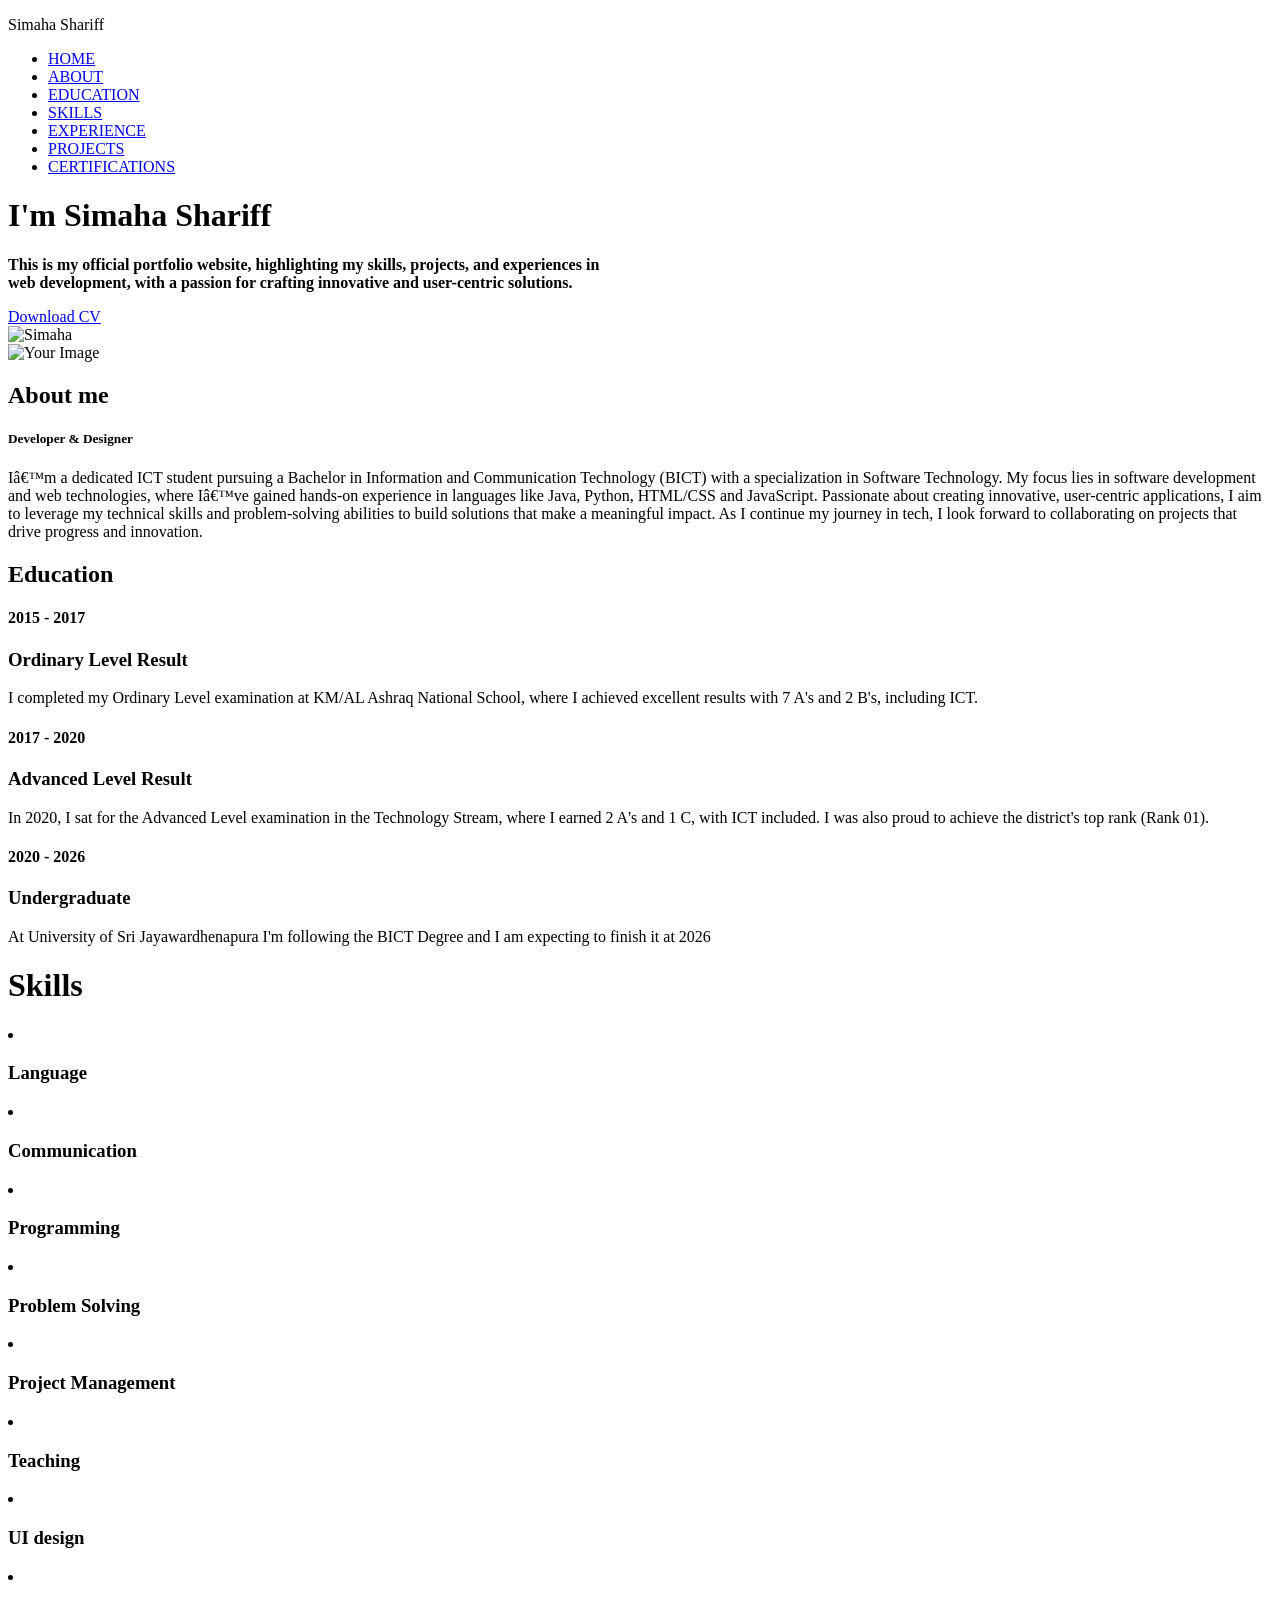
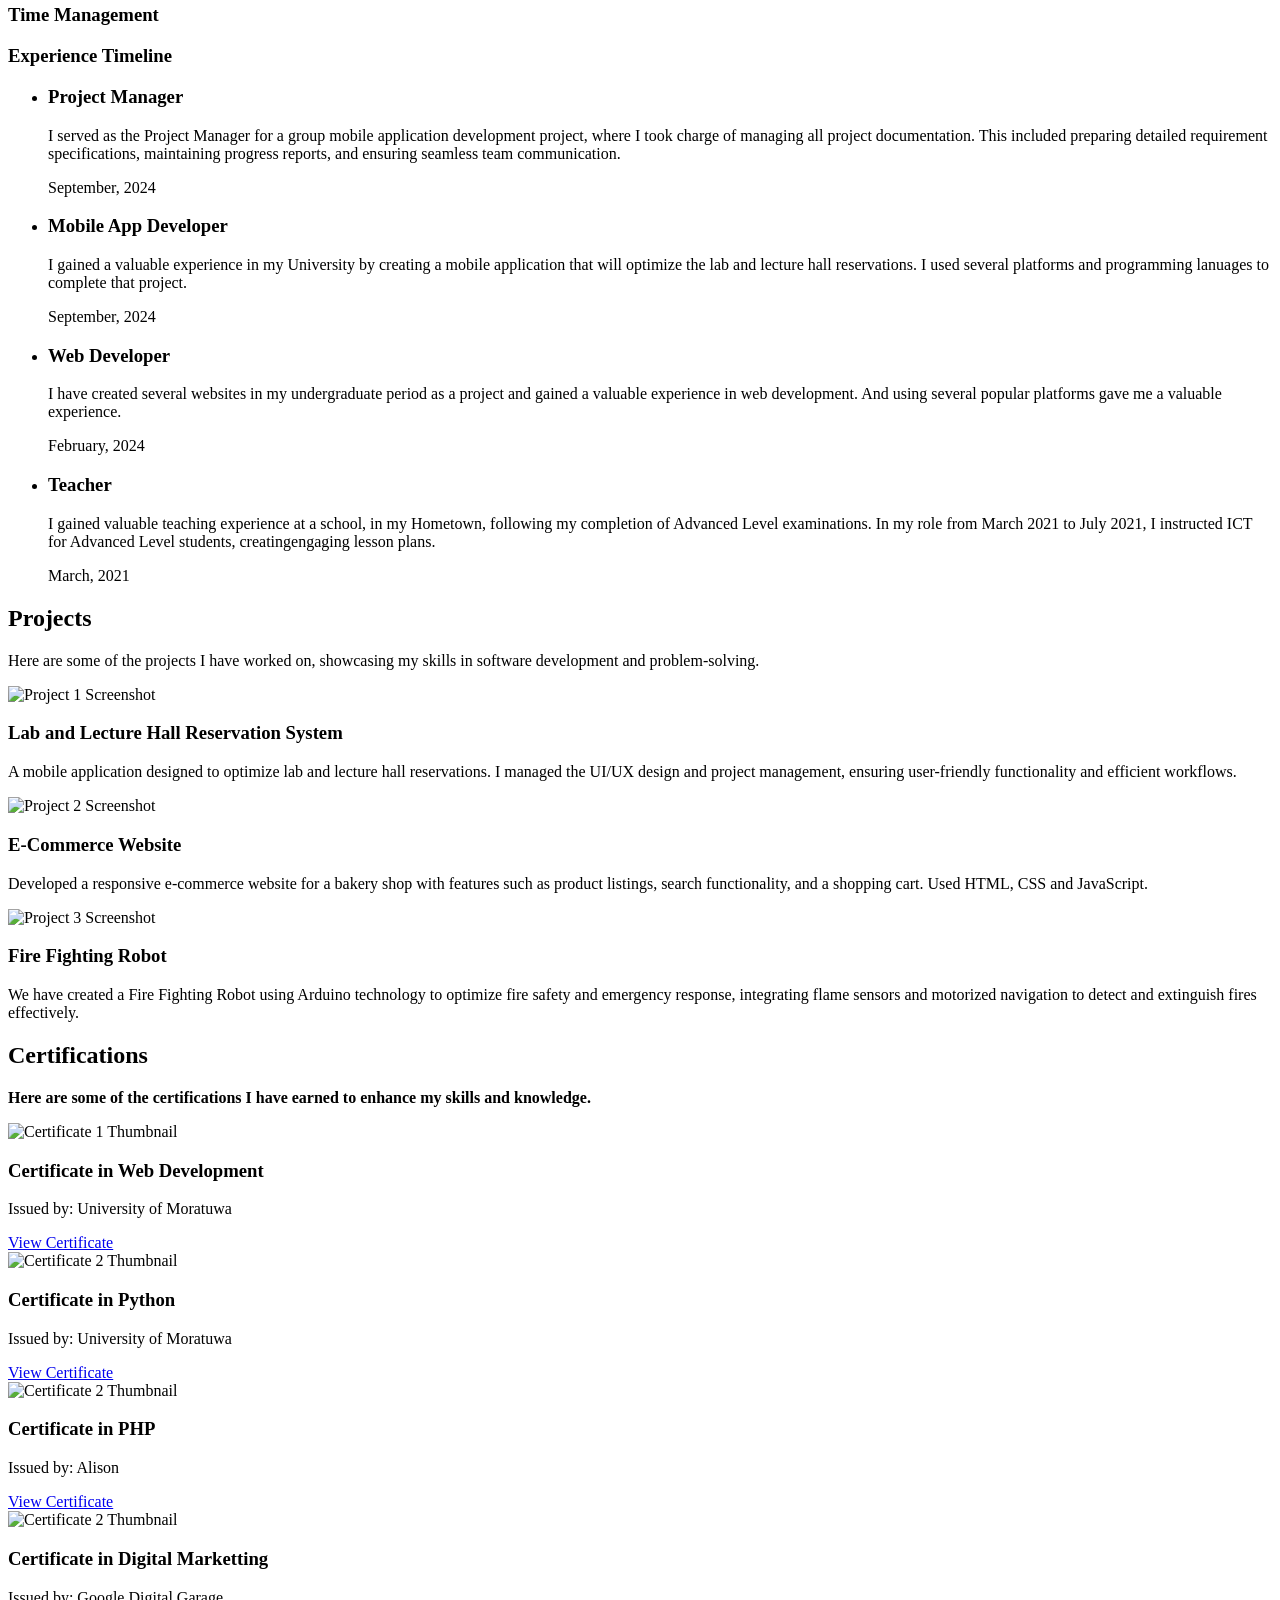
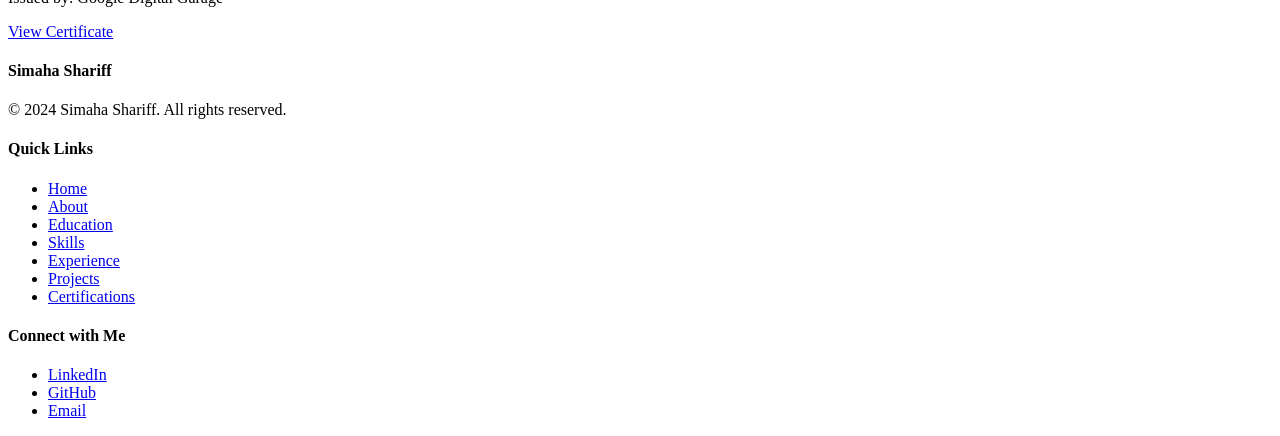
==== index.html @ a946b975 "Add files via upload" ====
<!DOCTYPE html>
<html lang="en">
    <head>
        <meta charset = "UTF-d">
        <meta http-equiv = "X-UA-Compatible" content = "IE=edge" >
        <meta name="viewport" content="width=device-width, Initial-scale=1.0">
        <title>Simaha Shariff</title>
        <link rel="stylesheet" href="simaha.css">

    </head>
    <body>
        <div class="hero" id="Home">
            <nav>
                <p>Simaha Shariff</p>
                <ul>
                    <li><a href="#Home">HOME</a></li>
                    <li><a href="#About">ABOUT</a></li>
                    <li><a href="#Education">EDUCATION</a></li>
                    <li><a href="#Skills">SKILLS</a></li>
                    <li><a href="#Experience">EXPERIENCE</a></li>
                    <li><a href="#Projects">PROJECTS</a></li>
                    <li><a href="#Certifications">CERTIFICATIONS</a></li>
                </ul> 
               
            </nav> 
            <div class="detel">
                <div class="text-content">
                    <h1>I'm Simaha <span>Shariff</span></h1>
                    <p><b>This is my official portfolio website, highlighting my skills, projects, and experiences in 
                        <br>web development, with a passion for crafting innovative and user-centric solutions.</b>
                    </p>
                    <a href="C:\Users\BSC\OneDrive\Desktop\ict21925\ict21925\Docs\CV.pdf" download class="butn">Download CV</a>
                </div>
                <img src="C:\Users\BSC\OneDrive\Desktop\ict21925\ict21925\Images\ME3.jpg" alt="Simaha" id="photo">
            </div>
        </div>

        <!--About section-->
        
        <div class="main" id="About">
            <div class="about-container">
                <div class="about-image">
                    <img src="C:\Users\BSC\OneDrive\Desktop\ict21925\ict21925\Images\me4.png" alt="Your Image">
                </div>
                <div class="main-text">
                    <h2>About me</h2>
                    <h5>Developer & Designer</h5>
                    <p>
                        I’m a dedicated ICT student pursuing a Bachelor in Information and Communication Technology (BICT) with a 
                        specialization in Software Technology. My focus lies in software development and web technologies, where I’ve 
                        gained hands-on experience in languages like Java, Python, HTML/CSS and JavaScript. Passionate about creating innovative, 
                        user-centric applications, I aim to leverage my technical skills and problem-solving abilities to build solutions 
                        that make a meaningful impact. As I continue my journey in tech, I look forward to collaborating on projects that 
                        drive progress and innovation.
                    </p>
                </div>
            </div>
        </div>

        <!--Education-->
        <div class="container" id="Education">
            <main class="row">
                <!--Education-->
                <section class="col">
                    <header class="title0">
                        <h2> Education</h2>
                    </header>
                    <div class="contents">
                        <div class="boxx">
                        <h4>2015 - 2017</h4>
                        <h3>Ordinary Level Result</h3>
                        <p>I completed my Ordinary Level examination at KM/AL Ashraq National School, where I achieved excellent results with 7 A's and 2 B's, including ICT.</p>
                    </div>
                    <div class="boxx">
                        <h4>2017 - 2020</h4>
                        <h3>Advanced Level Result</h3>
                        <p>In 2020, I sat for the Advanced Level examination in the Technology Stream, where I earned 2 A's and 1 C, with ICT included. I was also proud to achieve the district's top rank (Rank 01).</p>
                    </div>
                    <div class="boxx">
                        <h4>2020 - 2026</h4>
                        <h3>Undergraduate</h3>
                        <p>At University of Sri Jayawardhenapura I'm following the BICT Degree and I am expecting to finish it at 2026</p>
                    </div>
                </section>
            </main>
            
        </div>

        <!--Skills Section-->
        <div class="skills" id="Skills">
            <div class="title3">
                <h1>Skills</h1>
                <div class="skills-container">
                    <div class="skills-left">
                        <li><h3>Language</h3>
                            <span class="bar"><span class="leader"></span></span>
                        </li>
                        <li><h3>Communication</h3>
                            <span class="bar"><span class="com"></span></span>
                        </li>
                        <li><h3>Programming</h3>
                            <span class="bar"><span class="prog"></span></span>
                        </li>
                        <li><h3>Problem Solving</h3>
                            <span class="bar"><span class="prob"></span></span>
                        </li>
                    </div>
                    <div class="skills-right">
                        <li><h3>Project Management</h3>
                            <span class="bar"><span class="market"></span></span>
                        </li>
                        <li><h3>Teaching</h3>
                            <span class="bar"><span class="teach"></span></span>
                        </li>
                        <li><h3>UI design</h3>
                            <span class="bar"><span class="comp"></span></span>
                        </li>
                        <li><h3>Time Management</h3>
                            <span class="bar"><span class="time"></span></span>
                        </li>
                    </div>
                </div>
            </div>
        </div>
        

        <!--Experience-->
        <div class="main1" id="Experience">
            <h3 class="heading">Experience Timeline</h3>
            <div class="exper">
                <ul>
                    <li>
                        <h3 class="title4">Project Manager</h3>
                        <p>I served as the Project Manager for a group mobile application development project, where I took charge of 
                            managing all project documentation. This included preparing detailed requirement specifications, 
                            maintaining progress reports, and ensuring seamless team communication. 
                        </p>
                        <span class="circle"></span>
                        <span class="date">September, 2024</span>

                    </li>
                    <li>
                        <h3 class="title4">Mobile App Developer</h3>
                        <p>I gained a valuable experience in my University by creating a mobile application
                            that will optimize the lab and lecture hall reservations. I used several 
                            platforms and programming lanuages to complete that project.
                        </p>
                        <span class="circle"></span>
                        <span class="date">September, 2024</span>

                    </li>
                    <li>
                        <h3 class="title4">Web Developer</h3>
                        <p>I have created several websites in my undergraduate period as a project and gained a 
                            valuable experience in web development. And using several popular platforms gave me a valuable experience. 
                        </p>
                        <span class="circle"></span>
                        <span class="date">February, 2024</span>
                    </li>
                    <li>
                        <h3 class="title4">Teacher</h3>
                        <p>I gained valuable teaching experience at a school,
                           in my Hometown, following my completion of Advanced Level 
                           examinations. In my role from March 2021 to July 2021, 
                           I instructed ICT for Advanced Level students, creatingengaging lesson plans. 
                        </p>
                        <span class="circle"></span>
                        <span class="date">March, 2021</span>

                    </li>
                    
                    
                </ul>
            </div>
        </div>
        <!--Projects-->
        <div class="projects" id="Projects">
            <h2>Projects</h2>
            <p>Here are some of the projects I have worked on, showcasing my skills in software development and problem-solving.</p>
            <div class="project-container">
                <!-- Project 1 -->
                <div class="project-card">
                    <img src="C:\Users\BSC\OneDrive\Desktop\ict21925\ict21925\Images\WhatsApp Image 2024-11-14 at 14.24.40_13eb6ff6.jpg" alt="Project 1 Screenshot" />
                    <div class="project-content">
                        <h3>Lab and Lecture Hall Reservation System</h3>
                        <p>
                            A mobile application designed to optimize lab and lecture hall reservations. I managed the UI/UX design 
                            and project management, ensuring user-friendly functionality and efficient workflows.
                        </p>
                    </div>
                </div>
                <!-- Project 2 -->
                <div class="project-card">
                    <img src="C:\Users\BSC\OneDrive\Desktop\ict21925\ict21925\Images\Capture.PNG" alt="Project 2 Screenshot" />
                    <div class="project-content">
                        <h3>E-Commerce Website</h3>
                        <p>
                            Developed a responsive e-commerce website for a bakery shop with features such as product listings, search functionality, 
                            and a shopping cart. Used HTML, CSS and JavaScript.
                        </p>
                    </div>
                </div>
                <!-- Project 3 -->
                <div class="project-card">
                    <img src="C:\Users\BSC\OneDrive\Desktop\ict21925\ict21925\Images\Robot.PNG" alt="Project 3 Screenshot" />
                    <div class="project-content">
                        <h3>Fire Fighting Robot</h3>
                        <p>
                            We have created a Fire Fighting Robot using Arduino technology to optimize 
                            fire safety and emergency response, integrating flame sensors and motorized navigation to detect and extinguish fires effectively.
                        </p>
                    </div>
                </div>
            </div>
        </div>

        <!--Certifications-->
        <div class="certifications" id="Certifications">
            <h2>Certifications</h2>
            <p><b>Here are some of the certifications I have earned to enhance my skills and knowledge.</b></p>
            <div class="cert-container">
                <!-- Certificate 1 -->
                <div class="cert-card">
                    <img src="C:\Users\BSC\OneDrive\Desktop\ict21925\ict21925\Images\01.PNG" alt="Certificate 1 Thumbnail" />
                    <div class="cert-info">
                        <h3>Certificate in Web Development</h3>
                        <p>Issued by: University of Moratuwa</p>
                        <a href="C:\Users\BSC\OneDrive\Desktop\ict21925\ict21925\Docs\Web.pdf" target="_blank" class="btn">View Certificate</a>
                    </div>
                </div>
                <!-- Certificate 2 -->
                <div class="cert-card">
                    <img src="C:\Users\BSC\OneDrive\Desktop\ict21925\ict21925\Images\03.PNG" alt="Certificate 2 Thumbnail" />
                    <div class="cert-info">
                        <h3>Certificate in Python </h3>
                        <p>Issued by: University of Moratuwa</p>
                        <a href="C:\Users\BSC\OneDrive\Desktop\ict21925\ict21925\Docs\Python.pdf" target="_blank" class="btn">View Certificate</a>
                    </div>
                </div>
                <!--Certificate 3 -->
                <div class="cert-card">
                    <img src="C:\Users\BSC\OneDrive\Desktop\ict21925\ict21925\Images\02.PNG" alt="Certificate 2 Thumbnail" />
                    <div class="cert-info">
                        <h3>Certificate in PHP</h3>
                        <p>Issued by: Alison</p>
                        <a href="C:\Users\BSC\OneDrive\Desktop\ict21925\ict21925\Docs\PHP.pdf" target="_blank" class="btn">View Certificate</a>
                    </div>
                </div>
                <!--Certificate 4 -->
                <div class="cert-card">
                    <img src="C:\Users\BSC\OneDrive\Desktop\ict21925\ict21925\Images\04.PNG" alt="Certificate 2 Thumbnail" />
                    <div class="cert-info">
                        <h3>Certificate in Digital Marketting</h3>
                        <p>Issued by: Google Digital Garage</p>
                        <a href="C:\Users\BSC\OneDrive\Desktop\ict21925\ict21925\Docs\DM.pdf" target="_blank" class="btn">View Certificate</a>
                    </div>
                </div>
                
            </div>
        </div>

        <!--footer-->
        <footer>
            <div class="footer-container">
                <div class="footer-left">
                    <h4>Simaha Shariff</h4>
                    <p>&copy; 2024 Simaha Shariff. All rights reserved.</p>
                </div>
                <div class="footer-middle">
                    <h4>Quick Links</h4>
                    <ul>
                        <li><a href="#Home">Home</a></li>
                        <li><a href="#About">About</a></li>
                        <li><a href="#Education">Education</a></li>
                        <li><a href="#Skills">Skills</a></li>
                        <li><a href="#Experience">Experience</a></li>
                        <li><a href="#Projects">Projects</a></li>
                        <li><a href="#Certifications">Certifications</a></li>
                    </ul>
                </div>
                <div class="footer-right">
                    <h4>Connect with Me</h4>
                    <ul class="social-media">
                        <li><a href="https://www.linkedin.com/in/fathima-simaha-3415942a5/" target="_blank">LinkedIn</a></li>
                        <li><a href="https://github.com/FathimaSimaha" target="_blank">GitHub</a></li>
                        <li><a href="mailto:simahashariff@gmail.com">Email</a></li>
                    </ul>
                </div>
            </div>
        </footer>
        
        
        
        
               
    </body>
</html>
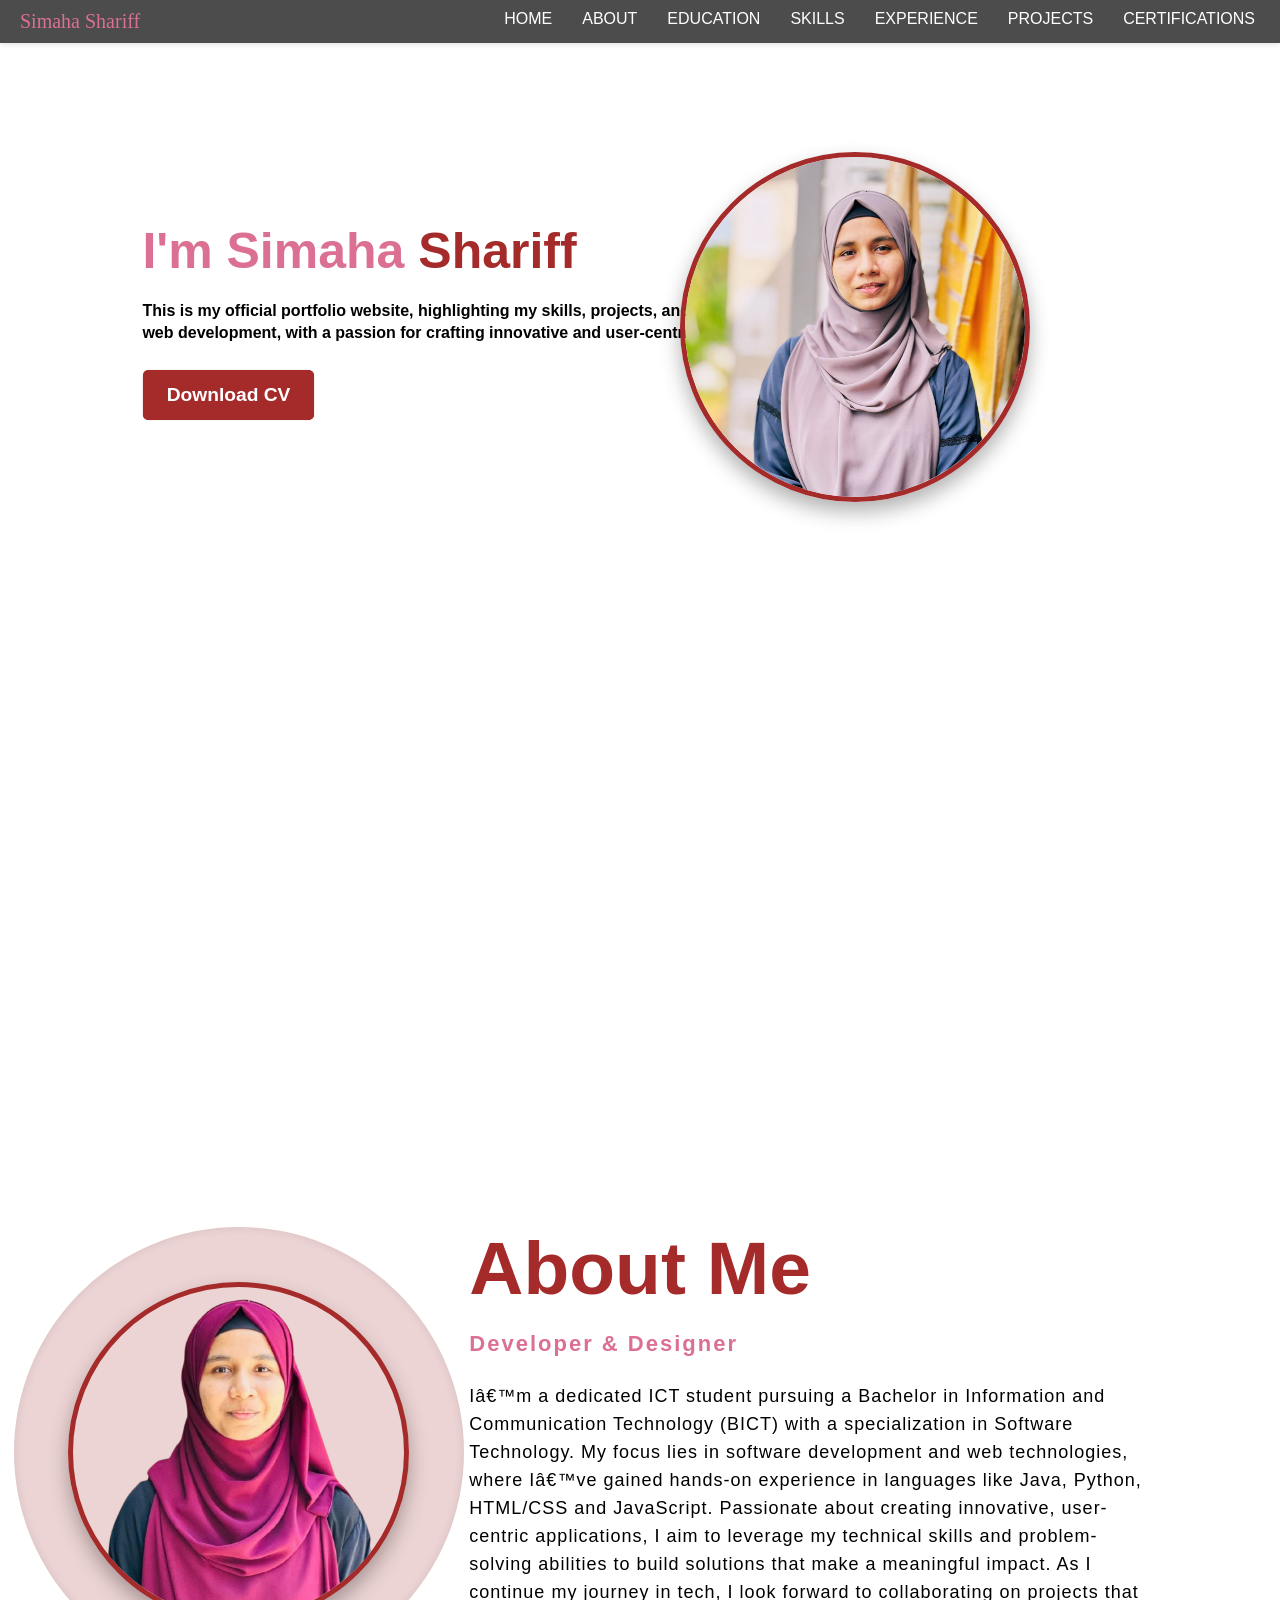
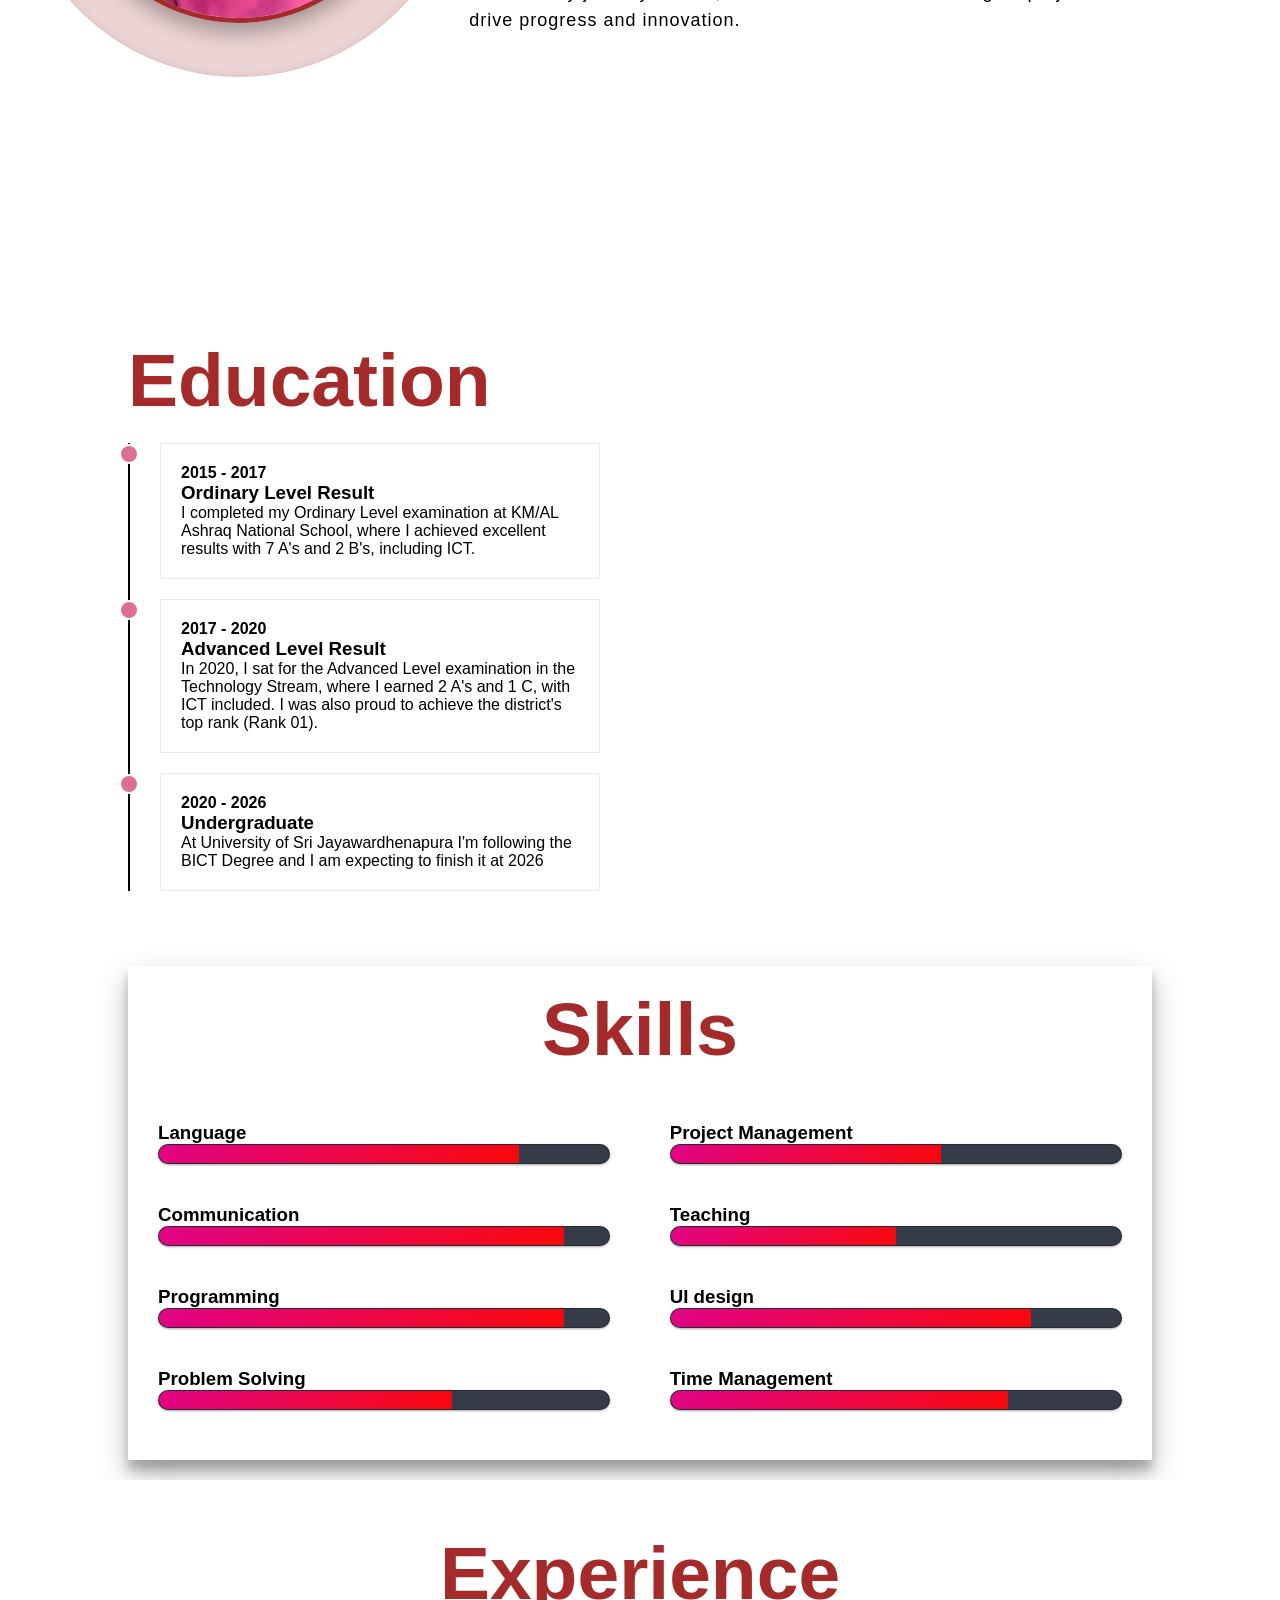
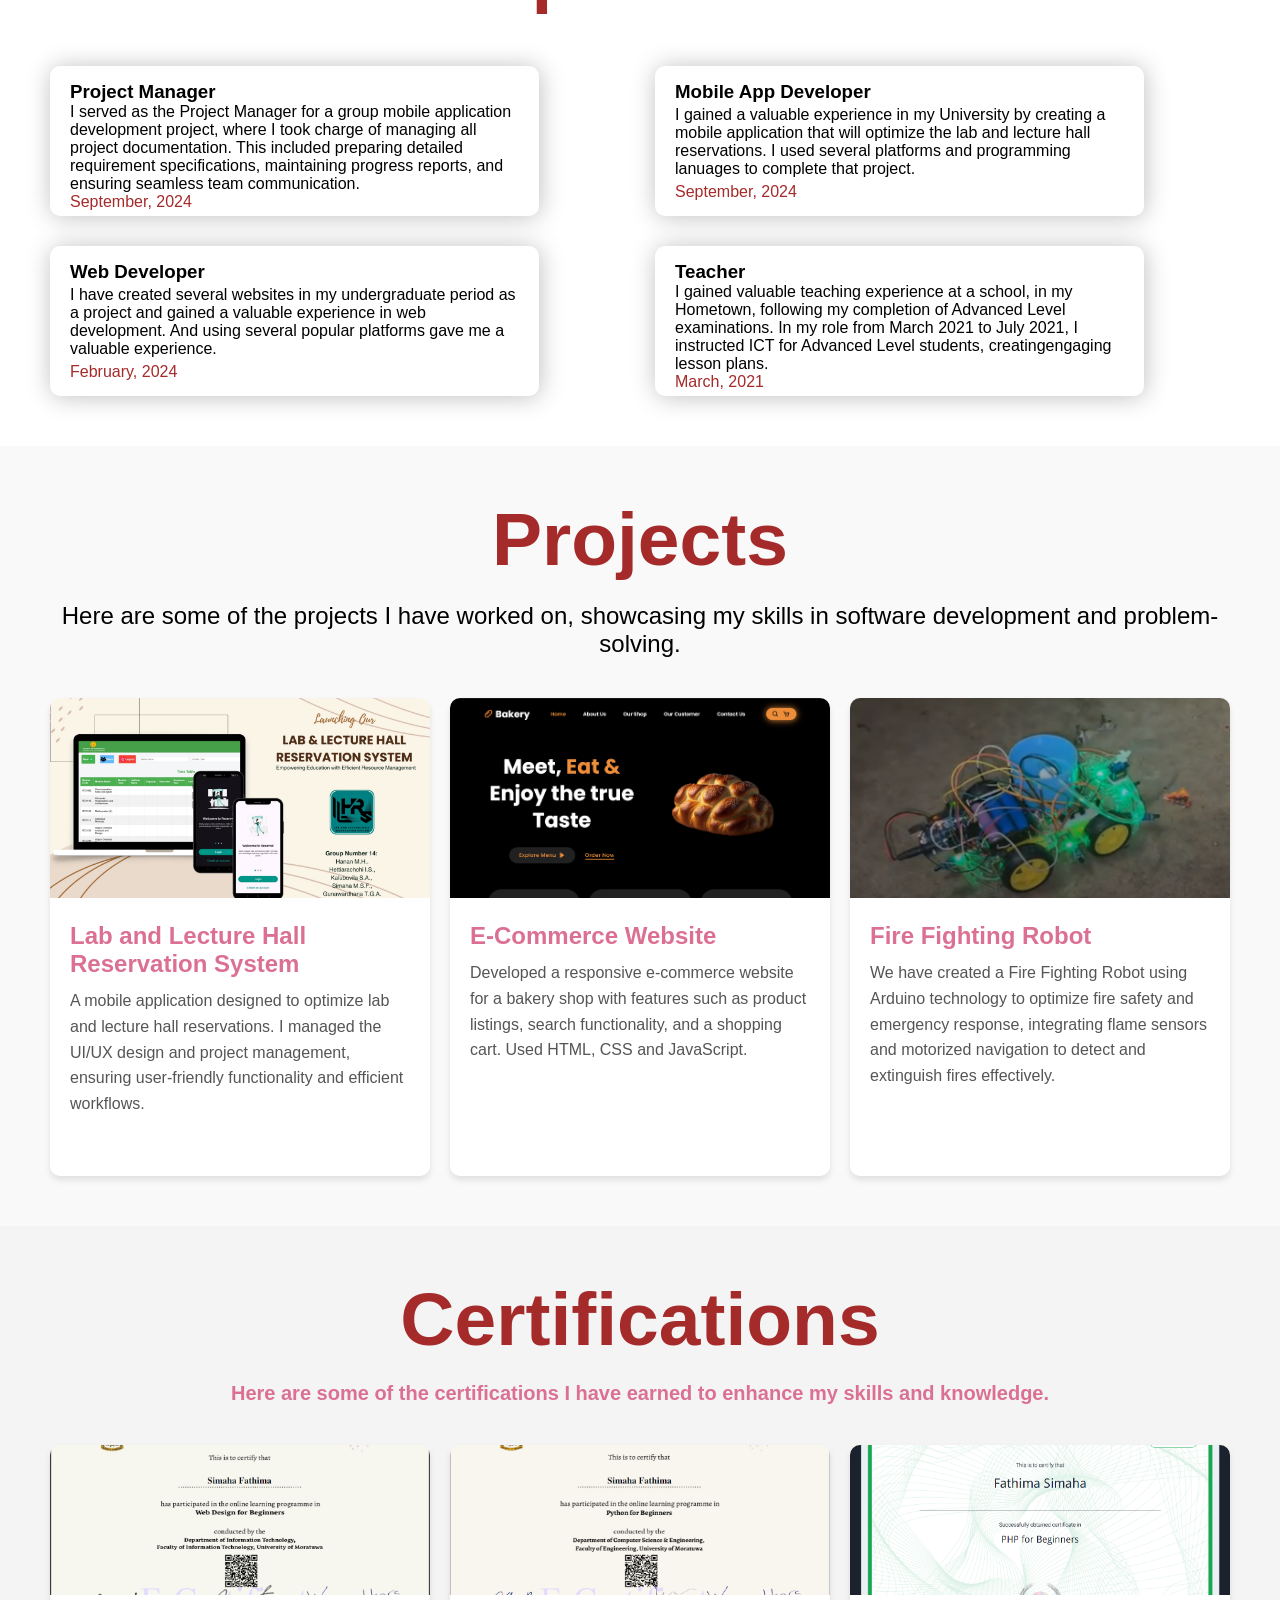
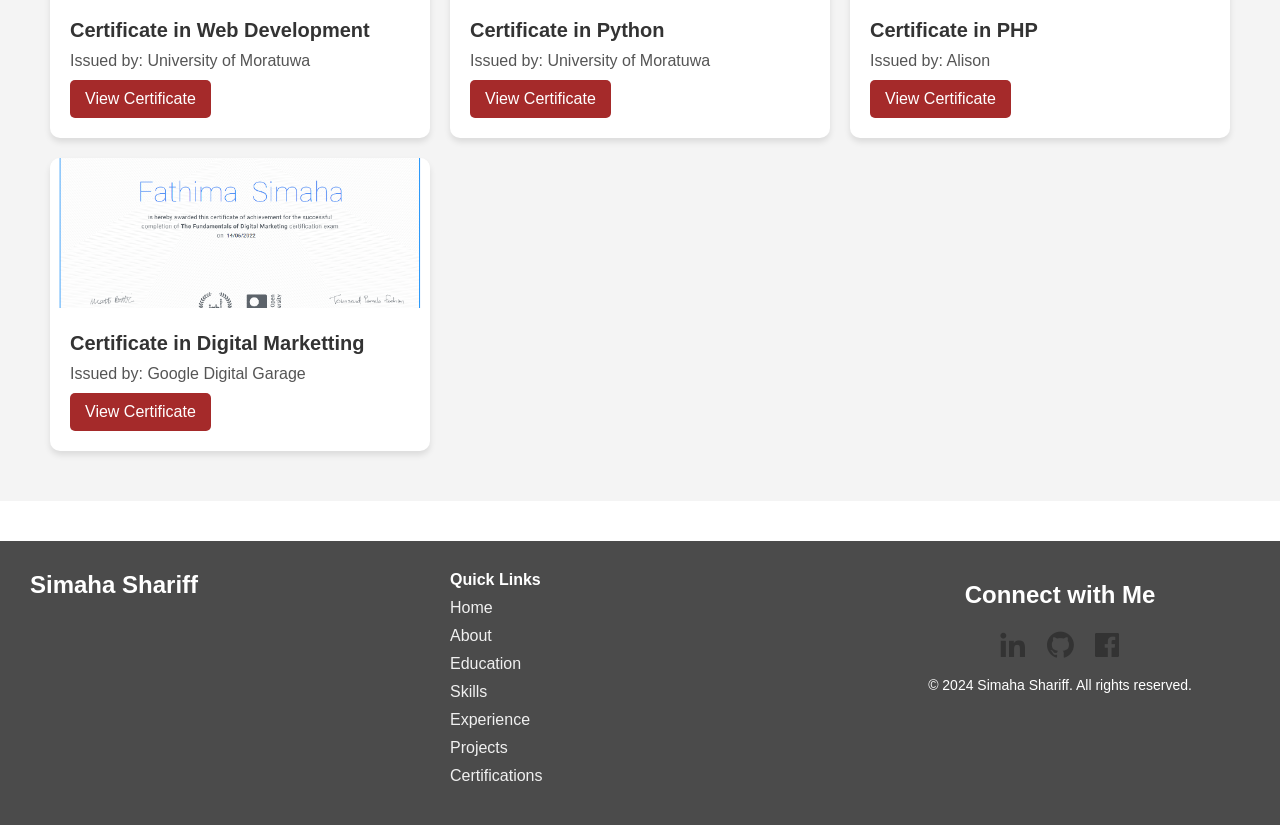
==== commit cfd5e781: "Add files via upload" ====
--- a/index.html
+++ b/index.html
@@ -6,12 +6,16 @@
         <meta name="viewport" content="width=device-width, Initial-scale=1.0">
         <title>Simaha Shariff</title>
         <link rel="stylesheet" href="simaha.css">
+        <link href="https://cdn.jsdelivr.net/npm/boxicons@2.1.4/css/boxicons.min.css" rel="stylesheet">
+
 
     </head>
     <body>
         <div class="hero" id="Home">
             <nav>
                 <p>Simaha Shariff</p>
+                <button class="menu-toggle" onclick="toggleMenu()">☰</button>
+                
                 <ul>
                     <li><a href="#Home">HOME</a></li>
                     <li><a href="#About">ABOUT</a></li>
@@ -29,9 +33,9 @@
                     <p><b>This is my official portfolio website, highlighting my skills, projects, and experiences in 
                         <br>web development, with a passion for crafting innovative and user-centric solutions.</b>
                     </p>
-                    <a href="C:\Users\BSC\OneDrive\Desktop\ict21925\ict21925\Docs\CV.pdf" download class="butn">Download CV</a>
-                </div>
-                <img src="C:\Users\BSC\OneDrive\Desktop\ict21925\ict21925\Images\ME3.jpg" alt="Simaha" id="photo">
+                    <a href="C:\Users\BSC\OneDrive\Desktop\Simaha\Docs\CV.pdf"  class="butn">Download CV</a>
+                </div>
+                <img src="Images\ME3.jpg" alt="Simaha" id="photo">
             </div>
         </div>
 
@@ -40,7 +44,7 @@
         <div class="main" id="About">
             <div class="about-container">
                 <div class="about-image">
-                    <img src="C:\Users\BSC\OneDrive\Desktop\ict21925\ict21925\Images\me4.png" alt="Your Image">
+                    <img src="Images\me4.png" alt="Your Image">
                 </div>
                 <div class="main-text">
                     <h2>About me</h2>
@@ -60,7 +64,6 @@
         <!--Education-->
         <div class="container" id="Education">
             <main class="row">
-                <!--Education-->
                 <section class="col">
                     <header class="title0">
                         <h2> Education</h2>
@@ -126,7 +129,7 @@
 
         <!--Experience-->
         <div class="main1" id="Experience">
-            <h3 class="heading">Experience Timeline</h3>
+            <h3 class="heading">Experience</h3>
             <div class="exper">
                 <ul>
                     <li>
@@ -180,7 +183,7 @@
             <div class="project-container">
                 <!-- Project 1 -->
                 <div class="project-card">
-                    <img src="C:\Users\BSC\OneDrive\Desktop\ict21925\ict21925\Images\WhatsApp Image 2024-11-14 at 14.24.40_13eb6ff6.jpg" alt="Project 1 Screenshot" />
+                    <img src="Images\LLHRS.jpg" alt="Project 1 Screenshot" />
                     <div class="project-content">
                         <h3>Lab and Lecture Hall Reservation System</h3>
                         <p>
@@ -191,7 +194,7 @@
                 </div>
                 <!-- Project 2 -->
                 <div class="project-card">
-                    <img src="C:\Users\BSC\OneDrive\Desktop\ict21925\ict21925\Images\Capture.PNG" alt="Project 2 Screenshot" />
+                    <img src="Images\Capture.PNG" alt="Project 2 Screenshot" />
                     <div class="project-content">
                         <h3>E-Commerce Website</h3>
                         <p>
@@ -202,7 +205,7 @@
                 </div>
                 <!-- Project 3 -->
                 <div class="project-card">
-                    <img src="C:\Users\BSC\OneDrive\Desktop\ict21925\ict21925\Images\Robot.PNG" alt="Project 3 Screenshot" />
+                    <img src="Images\Robot.PNG" alt="Project 3 Screenshot" />
                     <div class="project-content">
                         <h3>Fire Fighting Robot</h3>
                         <p>
@@ -221,38 +224,38 @@
             <div class="cert-container">
                 <!-- Certificate 1 -->
                 <div class="cert-card">
-                    <img src="C:\Users\BSC\OneDrive\Desktop\ict21925\ict21925\Images\01.PNG" alt="Certificate 1 Thumbnail" />
+                    <img src="Images\01.PNG" alt="Certificate 1 Thumbnail" />
                     <div class="cert-info">
                         <h3>Certificate in Web Development</h3>
                         <p>Issued by: University of Moratuwa</p>
-                        <a href="C:\Users\BSC\OneDrive\Desktop\ict21925\ict21925\Docs\Web.pdf" target="_blank" class="btn">View Certificate</a>
+                        <a href="Docs\Web.pdf" target="_blank" class="btn">View Certificate</a>
                     </div>
                 </div>
                 <!-- Certificate 2 -->
                 <div class="cert-card">
-                    <img src="C:\Users\BSC\OneDrive\Desktop\ict21925\ict21925\Images\03.PNG" alt="Certificate 2 Thumbnail" />
+                    <img src="Images\03.PNG" alt="Certificate 2 Thumbnail" />
                     <div class="cert-info">
                         <h3>Certificate in Python </h3>
                         <p>Issued by: University of Moratuwa</p>
-                        <a href="C:\Users\BSC\OneDrive\Desktop\ict21925\ict21925\Docs\Python.pdf" target="_blank" class="btn">View Certificate</a>
+                        <a href="Docs\Python.pdf" target="_blank" class="btn">View Certificate</a>
                     </div>
                 </div>
                 <!--Certificate 3 -->
                 <div class="cert-card">
-                    <img src="C:\Users\BSC\OneDrive\Desktop\ict21925\ict21925\Images\02.PNG" alt="Certificate 2 Thumbnail" />
+                    <img src="Images\02.PNG" alt="Certificate 2 Thumbnail" />
                     <div class="cert-info">
                         <h3>Certificate in PHP</h3>
                         <p>Issued by: Alison</p>
-                        <a href="C:\Users\BSC\OneDrive\Desktop\ict21925\ict21925\Docs\PHP.pdf" target="_blank" class="btn">View Certificate</a>
+                        <a href="Docs\PHP.pdf" target="_blank" class="btn">View Certificate</a>
                     </div>
                 </div>
                 <!--Certificate 4 -->
                 <div class="cert-card">
-                    <img src="C:\Users\BSC\OneDrive\Desktop\ict21925\ict21925\Images\04.PNG" alt="Certificate 2 Thumbnail" />
+                    <img src="Images\04.PNG" alt="Certificate 2 Thumbnail" />
                     <div class="cert-info">
                         <h3>Certificate in Digital Marketting</h3>
                         <p>Issued by: Google Digital Garage</p>
-                        <a href="C:\Users\BSC\OneDrive\Desktop\ict21925\ict21925\Docs\DM.pdf" target="_blank" class="btn">View Certificate</a>
+                        <a href="Docs\DM.pdf" target="_blank" class="btn">View Certificate</a>
                     </div>
                 </div>
                 
@@ -264,7 +267,6 @@
             <div class="footer-container">
                 <div class="footer-left">
                     <h4>Simaha Shariff</h4>
-                    <p>&copy; 2024 Simaha Shariff. All rights reserved.</p>
                 </div>
                 <div class="footer-middle">
                     <h4>Quick Links</h4>
@@ -281,16 +283,29 @@
                 <div class="footer-right">
                     <h4>Connect with Me</h4>
                     <ul class="social-media">
-                        <li><a href="https://www.linkedin.com/in/fathima-simaha-3415942a5/" target="_blank">LinkedIn</a></li>
-                        <li><a href="https://github.com/FathimaSimaha" target="_blank">GitHub</a></li>
-                        <li><a href="mailto:simahashariff@gmail.com">Email</a></li>
+                        <li>
+                            <a href="https://www.linkedin.com/in/fathima-simaha-3415942a5/" target="_blank">
+                                <i class='bx bxl-linkedin'></i>
+                            </a>
+                        </li>
+                        <li>
+                            <a href="https://github.com/FathimaSimaha" target="_blank">
+                                <i class='bx bxl-github'></i>
+                            </a>
+                        </li>
+                        <li>
+                            <a href="mailto:simahashariff@gmail.com">
+                                <i class='bx bxl-facebook-square' ></i>
+                            </a>
+                        </li>
                     </ul>
-                </div>
-            </div>
+                    <p>&copy; 2024 Simaha Shariff. All rights reserved.</p>
+                </div>
+                
         </footer>
         
         
-        
+       <script src="script.js"></script>
         
                
     </body>
--- a/simaha.css
+++ b/simaha.css
@@ -0,0 +1,1006 @@
+*{
+    margin: 0;
+    padding: 0;
+    font-family: sans-serif;
+    list-style: none;
+    box-sizing: border-box;
+    
+}
+
+     
+
+/*-------------------------------Home------------------------------*/
+
+.hero{
+    position: relative;
+    width: 100%;
+    height: 100vh;
+    background-size:cover;
+    background-position: center;
+
+}
+
+nav{
+    display: flex;
+    align-items: flex-start;  
+    justify-content: space-between;
+    padding: 10px 10px;
+    position: fixed;
+    top: 0;
+    width: 100%;
+    background-color: #4c4c4c;
+    color: white;
+    box-shadow: 0px 2px 5px rgba(0,0,0,0.1);  
+    z-index: 10;  
+}
+
+nav .menu-toggle{
+    padding-right: 20px;
+}
+
+nav .menu-toggle:hover{
+    color: brown;
+}
+
+nav ul {
+    list-style-type: none;
+    display: flex;
+    margin: 0;
+    padding: 0;
+}
+
+nav p{
+    font-family: Georgia, 'Times New Roman', Times, serif;
+    font-size: 20px;
+    color: palevioletred;
+    padding-left: 10px;
+}
+
+nav ul li{
+    display: inline-block;
+    list-style: none;
+    margin: 0px 15px;
+}
+
+nav ul li a{
+    text-decoration: none;
+    color: #fff;
+    font-size: 1rem;
+}
+
+nav ul li a:hover{
+    color: palevioletred;
+}
+
+.detel{
+    display: flex;
+    justify-content: space-between;  
+    align-items: center;  
+    margin-top: 8%;
+    margin-left: 8%;
+}
+
+.text-content {
+    text-align: left;  
+    margin-right: 30px;  
+    padding-left: 40px;
+    padding-top: 120px;
+}
+
+.detel h1{
+    font-size: 50px;
+    color: palevioletred;
+    margin-bottom: 20px;
+}
+
+span{
+    color: #a52a2a;
+}
+
+.detel p{
+    
+    line-height: 22px;
+    color: black;
+}
+
+.detel a{
+    background-color: brown;
+    padding: 10px 18px;
+    text-decoration: none;
+    border: 2px solid transparent;
+    font-weight: bold;
+    color: white;
+    display: inline-block;
+    margin: 30px 15px;
+    border-radius: 5px;
+    transition: .4s;
+}
+
+.detel img#photo {
+    width: 350px;
+    height: 350px; 
+    object-fit: cover; 
+    border-radius: 50%; 
+    border: 5px solid brown; 
+    box-shadow: 0 10px 20px rgba(0, 0, 0, 0.3); 
+    position: absolute; 
+    right: 250px; 
+    top: 50px; 
+    transition: transform 0.3s ease, box-shadow 0.3s ease; 
+    
+}
+
+.detel img#photo:hover {
+    transform: scale(1.1); 
+    box-shadow: 0 15px 30px rgba(0, 0, 0, 0.5); 
+}
+
+.detel a:hover{
+    background-color: white;
+    border: 2px solid brown;
+    cursor: pointer;
+    color: black;
+}
+
+.detel a{
+    transform: scale(1.2);
+}
+
+
+
+/*------------------about-----------------*/
+
+.main{
+    position: relative;
+    width: 100%;
+    height: 100vh;
+    background-size: cover;
+    background-position: center;
+    display: flex;
+    justify-content: center;
+    align-items: center;
+    margin: 0 auto;
+}
+
+.about-container {
+    display: flex;
+    align-items: center;
+    justify-content: space-between;
+    width: 80%;
+    max-width: 1200px;
+}
+
+.about-image {
+    flex: 1;
+    position: relative;
+    margin-right: 20px;
+    display: flex;
+    justify-content: center;
+    align-items: center;
+    margin-left: -60px;
+}
+
+.about-image img {
+    width: 100%;
+    max-width: 400px; 
+    border-radius: 50%; 
+    border: 5px solid brown; 
+    box-shadow: 0 10px 20px rgba(0, 0, 0, 0.3); 
+    transition: transform 0.3s ease, box-shadow 0.3s ease; 
+    object-fit: cover; 
+}
+
+.about-image img:hover {
+    transform: scale(1.1); 
+    box-shadow: 0 15px 30px rgba(0, 0, 0, 0.5); 
+}
+
+.about-image::before {
+    content: '';
+    position: absolute;
+    width: 450px; 
+    height: 450px; 
+    border-radius: 50%; 
+    background: rgba(165, 42, 42, 0.2); 
+    z-index: -1;
+    box-shadow: inset 0 0 10px rgba(0, 0, 0, 0.1); 
+}
+
+
+.main-text{
+    flex: 2;
+    text-align: left;
+    padding-left: 40px;
+    
+}
+
+.main-text h2{
+    color: brown;
+    font-size: 75px;
+    text-transform: capitalize;
+    margin-bottom: 20px;
+}
+
+.main-text h5{
+    letter-spacing: 2px;
+    font-size: 22px;
+    margin-bottom: 25px;
+    text-transform: capitalize;
+    color: palevioletred;
+}
+
+.main-text p{
+    color: black;
+    letter-spacing: 1px;
+    line-height: 28px;
+    font-size: 18px;
+    margin-bottom: 45px;
+}
+
+
+
+/*----------Education------------*/
+.container{
+    width: 100%;
+    padding: 35px 10%;
+    background-size:cover;
+    background-position: center;
+}
+
+
+main.row{
+    display: grid;
+    grid-template-columns: 1fr 1fr;
+    grid-column-gap: 20px;
+}
+
+.col header.title0{
+    color: brown;
+    font-size: 50px;
+    text-transform: capitalize;
+    margin-bottom: 20px;
+}
+
+.col .contents{
+    padding: 0px 30px;
+    border-left: 2px solid black;
+    align-items: center;
+}
+
+.col .contents .boxx{
+    position: relative;
+    padding: 20px;
+    border: 1px solid #eaeaea;
+    background-color: #ffffff;
+    cursor: pointer;
+    transition: all 0.4s;
+    margin-bottom: 20px;
+}
+
+.col .contents .boxx:hover{
+    box-shadow: 0px 3px 12px 0px #4f0606;
+    border: 1px solid transparent;
+}
+
+.col .contents .boxx::before{
+    content: '';
+    position: absolute;
+    width: 16px;
+    height: 16px;
+    border-radius: 50%;
+    right: calc(100% + 22px);
+    top: 0;
+    background-color: palevioletred;
+    border: 2px solid white;
+}
+
+
+
+/*-----------Skills-----------*/
+
+
+.skills {
+    width: 80%;
+    margin: 20px auto;
+    color: black;
+    padding: 20px;
+    box-shadow: 0 14px 28px rgba(0, 0, 0, 0.25), 0 10px 10px rgba(0, 0, 0, 0.22);
+}
+
+.skills .title3 h1 {
+    color: brown;
+    font-size: 75px;
+    text-transform: capitalize;
+    margin-bottom: 20px;
+    text-align: center;
+}
+
+.skills-container {
+    display: flex;
+    justify-content: space-between;
+    flex-wrap: wrap;
+}
+
+.skills-left,
+.skills-right {
+    width: 48%;
+}
+
+.skills li {
+    margin: 20px 0;
+    padding: 10px;
+}
+
+.bar {
+    background: #353b48;
+    display: block;
+    height: 20px;
+    border: 1px solid rgba(0, 0, 0, 0.3);
+    border-radius: 10px;
+    overflow: hidden;
+    box-shadow: 0 1px 3px rgba(0, 0, 0, 0.12), 0 1px 2px rgba(0, 0, 0, 0.24);
+    transition: all 0.3s cubic-bezier(.25, .8, .25, 1);
+}
+
+.bar:hover {
+    box-shadow: 0 14px 28px rgba(0, 0, 0, 0.25), 0 10px 10px rgba(0, 0, 0, 0.22);
+}
+
+.bar span {
+    height: 20px;
+    float: left;
+    background: linear-gradient(135deg, rgb(225, 4, 136) 0%, rgb(249, 8, 8) 100%);
+}
+
+.leader {
+    width: 80%;
+    animation: leader 3s ease-out;
+}
+
+.com {
+    width: 90%;
+    animation: com 3s ease-out;
+}
+
+.prog {
+    width: 90%;
+    animation: prog 3s ease-out;
+}
+
+.market {
+    width: 60%;
+    animation: market 3s ease-out;
+}
+
+.prob {
+    width: 65%;
+    animation: prob 3s ease-out;
+}
+
+.teach {
+    width: 50%;
+    animation: teach 3s ease-out;
+}
+
+.comp {
+    width: 80%;
+    animation: comp 3s ease-out;
+}
+
+.time {
+    width: 75%;
+    animation: time 3s ease-out;
+}
+
+@keyframes leader {
+    0% {
+        width: 0%;
+    }
+    100% {
+        width: 65%;
+    }
+}
+
+@keyframes com {
+    0% {
+        width: 0%;
+    }
+    100% {
+        width: 70%;
+    }
+}
+
+@keyframes prog {
+    0% {
+        width: 0%;
+    }
+    100% {
+        width: 90%;
+    }
+}
+
+@keyframes market {
+    0% {
+        width: 0%;
+    }
+    100% {
+        width: 60%;
+    }
+}
+
+@keyframes prob {
+    0% {
+        width: 0%;
+    }
+    100% {
+        width: 65%;
+    }
+}
+
+@keyframes teach {
+    0% {
+        width: 0%;
+    }
+    100% {
+        width: 70%;
+    }
+}
+
+@keyframes comp {
+    0% {
+        width: 0%;
+    }
+    100% {
+        width: 80%;
+    }
+}
+
+@keyframes time {
+    0% {
+        width: 0%;
+    }
+    100% {
+        width: 75%;
+    }
+}
+
+
+
+/*---------------Experience---------------*/
+.main1{
+    width: 100%;
+    height: auto;
+    background-color: white;
+    padding: 50px;
+    display: grid;
+    place-items: center;
+}
+
+.main1 .heading{
+    font-size: 75px;
+    color: brown;
+    position: relative;
+    text-transform: capitalize;
+    margin-bottom: 50px;
+
+}
+
+.exper{
+    width: 100%; 
+    height: auto;
+    position: relative;
+    display: grid;
+    grid-template-columns: 1fr 1fr; 
+    grid-gap: 30px; 
+    justify-content: center; 
+    align-items: start;
+}
+
+.exper ul{
+    list-style: none;
+    margin: 0; /* Remove unnecessary margin */
+    padding: 0; /* Remove unnecessary padding */
+    display: contents; 
+}
+
+.exper ul li{
+    width: 85%; 
+    height: 150px; 
+    background-color: white;
+    box-shadow: 1px 1px 25px rgba(0, 0, 0, 0.25);
+    border-radius: 10px;
+    padding: 15px 20px;
+    margin: 0; 
+    display: flex; 
+    flex-direction: column;
+    justify-content: space-between;  
+}
+
+.exper ul li:nth-child(odd){
+    float: left;
+    clear: right;
+}
+
+.exper ul li:nth-child(even){
+    float: right;
+    clear: left;
+}
+
+/*------------------------projects----------------*/
+.projects {
+    text-align: center;
+    padding: 50px;
+    background-color: #f9f9f9;
+}
+
+.projects h2 {
+    font-size: 75px;
+    color: brown;
+    margin-bottom: 20px;
+}
+
+.projects p {
+    font-size: 1.5rem;
+    color: black;
+    margin-bottom: 40px;
+}
+
+.project-container {
+    display: grid;
+    grid-template-columns: repeat(auto-fit, minmax(300px, 1fr));
+    gap: 20px;
+    justify-content: center;
+}
+
+.project-card {
+    background: #fff;
+    border-radius: 10px;
+    box-shadow: 0 4px 6px rgba(0, 0, 0, 0.1);
+    overflow: hidden;
+    transition: transform 0.3s ease, box-shadow 0.3s ease;
+}
+
+.project-card:hover {
+    transform: translateY(-10px);
+    box-shadow: 0 8px 12px rgba(0, 0, 0, 0.2);
+}
+
+.project-card img {
+    width: 100%;
+    height: 200px;
+    object-fit: cover;
+}
+
+.project-content {
+    padding: 20px;
+    text-align: left;
+}
+
+.project-content h3 {
+    font-size: 1.5rem;
+    color: palevioletred;
+    margin-bottom: 10px;
+}
+
+.project-content p {
+    font-size: 1rem;
+    color: #555;
+    line-height: 1.6;
+}
+
+.project-content p:hover {
+    color: black;
+    transition: color 0.3s ease;
+}
+
+/*------------Certifications--------------*/
+.certifications {
+    text-align: center;
+    padding: 50px;
+    background-color: #f4f4f4;
+}
+
+.certifications h2 {
+    font-size: 75px;
+    color: brown;
+    margin-bottom: 20px;
+}
+
+.certifications p {
+    font-size: 1.25rem;
+    color: palevioletred;
+    margin-bottom: 40px;
+}
+
+.cert-container {
+    display: grid;
+    grid-template-columns: repeat(auto-fit, minmax(300px, 1fr));
+    gap: 20px;
+    justify-content: center;
+}
+
+.cert-card {
+    background: #fff;
+    border-radius: 10px;
+    box-shadow: 0 4px 6px rgba(0, 0, 0, 0.1);
+    overflow: hidden;
+    transition: transform 0.3s ease, box-shadow 0.3s ease;
+    text-align: left;
+}
+
+.cert-card:hover {
+    transform: scale(1.05);
+    box-shadow: 0 8px 12px rgba(0, 0, 0, 0.2);
+}
+
+.cert-card img {
+    width: 100%;
+    height: 150px;
+    object-fit: cover;
+}
+
+.cert-info {
+    padding: 20px;
+}
+
+.cert-info h3 {
+    font-size: 1.25rem;
+    color: #333;
+    margin-bottom: 10px;
+}
+
+.cert-info p {
+    font-size: 1rem;
+    color: #555;
+    margin-bottom: 10px;
+}
+
+.cert-info .btn {
+    display: inline-block;
+    text-decoration: none;
+    background-color: brown;
+    color: #fff;
+    padding: 10px 15px;
+    border-radius: 5px;
+    transition: background-color 0.3s ease;
+}
+
+.cert-info .btn:hover {
+    background-color: white;
+    border: 2px solid brown;
+    cursor: pointer;
+    color: black;
+
+}
+
+/*----------------footer------------*/
+footer {
+    background-color: #4b4b4b;
+    color: white;
+    padding: 20px;
+    margin-top: 40px;
+}
+
+.footer-container {
+    display: flex;
+    justify-content: space-between;
+    align-items: flex-start;
+    flex-wrap: wrap;
+}
+
+.footer-left, .footer-middle, .footer-right {
+    flex: 1;
+    margin: 10px;
+}
+
+.footer-left h4 {
+    font-size: 1.5rem;
+    margin-bottom: 10px;
+}
+
+.footer-middle ul, .footer-right ul {
+    list-style: none;
+    padding: 0;
+}
+
+.footer-middle ul li, .footer-right ul li {
+    margin: 10px 0;
+}
+
+.footer-middle a, .footer-right a {
+    color: #f0f0f0;
+    text-decoration: none;
+}
+
+.footer-middle a:hover, .footer-right a:hover {
+    color: palevioletred;
+}
+
+footer p {
+    font-size: 14px;
+}
+
+.footer-right {
+    text-align: center;
+    margin: 20px 0;
+}
+
+.footer-right h4 {
+    font-size: 1.5rem;
+    margin-bottom: 10px;
+}
+
+.social-media {
+    list-style: none;
+    padding: 0;
+    display: flex;
+    justify-content: center;
+    gap: 15px; 
+}
+
+.social-media li {
+    display: inline-block;
+}
+
+.social-media a {
+    text-decoration: none;
+    color: #333; 
+    font-size: 2rem; 
+    transition: color 0.3s ease-in-out;
+}
+
+.social-media a:hover {
+    color: palevioletred; 
+}
+
+
+/* --------Making it responsive------- */
+
+.menu-toggle {
+    display: none;
+    background-color: transparent;
+    border: none;
+    color: white;
+    font-size: 1.5rem;
+    cursor: pointer;
+}
+
+nav ul {
+    display: flex;
+    align-items: center;
+}
+
+
+/* General responsiveness for smaller screens */
+@media (max-width: 1200px) {
+    .detel img#photo {
+        right: 150px;
+        width: 300px;
+        height: 300px;
+    }
+    .detel h1 {
+        font-size: 40px;
+    }
+    .main-text h2 {
+        font-size: 50px;
+    }
+    .main-text h5 {
+        font-size: 18px;
+    }
+    
+}
+
+
+
+/* For tablets */
+@media (max-width: 992px) {
+    nav ul li {
+        margin: 10px 20px;
+    }
+
+    .detel {
+        flex-direction: column;
+        align-items: center;
+    }
+
+    .detel img#photo {
+        position: relative;
+        top: 0;
+        right: 0;
+        width: 250px;
+        height: 250px;
+    }
+
+    .main-text {
+        padding-left: 20px;
+    }
+
+    .about-image::before{
+        width: 300px;
+        height: 300px;
+    }
+
+    .col header.title0{
+        font-size: 30px;
+        text-align: center;
+    }
+
+    .col .contents .boxx{
+        width: 600px;
+        height: 100px;
+    }
+
+    .main-text h2{
+        font-size: 50px;
+        
+    }
+
+    .main1 .heading{
+        font-size: 45px;
+    }
+
+    .skills .title3 h1{
+        font-size: 45px;
+    }
+
+    .skills-container {
+        flex-direction: column;
+        align-items: center;
+    }
+
+    .skills-left, .skills-right {
+        width: 100%;
+    }
+
+    .projects h2, .certifications h2 {
+        font-size: 40px;
+    }
+}
+
+/* For mobile phones */
+@media (max-width: 768px) {
+    .menu-toggle {
+        display: block;
+        
+    }
+
+    nav ul {
+        display: none;
+        flex-direction: column;
+        background-color: #4e4d4d;
+        position: absolute;
+        top: 60px;
+        right: 20px;
+        width: 200px;
+        border-radius: 5px;
+        box-shadow: 0 4px 6px rgba(0, 0, 0, 0.2);
+    }
+
+    nav ul.show {
+        display: flex;
+    }
+
+    nav ul li {
+        margin: 10px 0;
+        text-align: right;
+    }
+
+    .detel {
+        margin-left: 0;
+        text-align: center;
+    }
+
+    .detel h1 {
+        font-size: 30px;
+    }
+
+    
+    .detel img#photo {
+        width: 200px;
+        height: 200px;
+    }
+
+    .about-container {
+        flex-direction: column;
+        text-align: center;
+    }
+
+    .about-image {
+        margin: 0 auto;
+        width: 200px;
+        height: 200px;
+    }
+
+    .about-image::before{
+        width: 220px;
+        height: 220px;
+    }
+
+    .main-text h2{
+        font-size: 50px;
+        
+    }
+
+    .main-text h2, h5{
+        text-align: center;
+    }
+
+    .main-text p{
+        font-size: 18px;
+        text-align: center;
+    }
+
+    .main1 .exper {
+        grid-template-columns: 1fr;
+        grid-gap: 20px;
+    }
+
+    .main1 .heading{
+        font-size: 45px;
+    }
+
+    .col header.title0{
+        font-size: 30px;
+        text-align: center;
+    }
+
+
+    .col .contents .boxx{
+        width: 250px;
+        height: 150px;
+
+    }
+
+    .project-container, .cert-container {
+        grid-template-columns: 1fr;
+    }
+
+    footer .footer-container {
+        flex-direction: column;
+        text-align: center;
+        align-items: center;
+    }
+
+    footer p {
+        margin-top: 10px;
+        text-align: center;
+    }
+}
+
+/* For very small devices (e.g., phones in portrait) */
+@media (max-width: 576px) {
+    .detel h1 {
+        font-size: 24px;
+    }
+
+    .detel p {
+        font-size: 14px;
+    }
+
+    .main-text h2 {
+        font-size: 40px;
+    }
+
+    .main-text h5 {
+        font-size: 16px;
+    }
+
+    .skills .title3 h1, .certifications h2 {
+        font-size: 50px;
+    }
+
+    nav p {
+        font-size: 16px;
+    }
+    nav ul li a{
+        align-items: center;
+    }
+
+    footer {
+        padding: 10px;
+    }
+
+    footer p {
+        font-size: 12px;
+    }
+}
